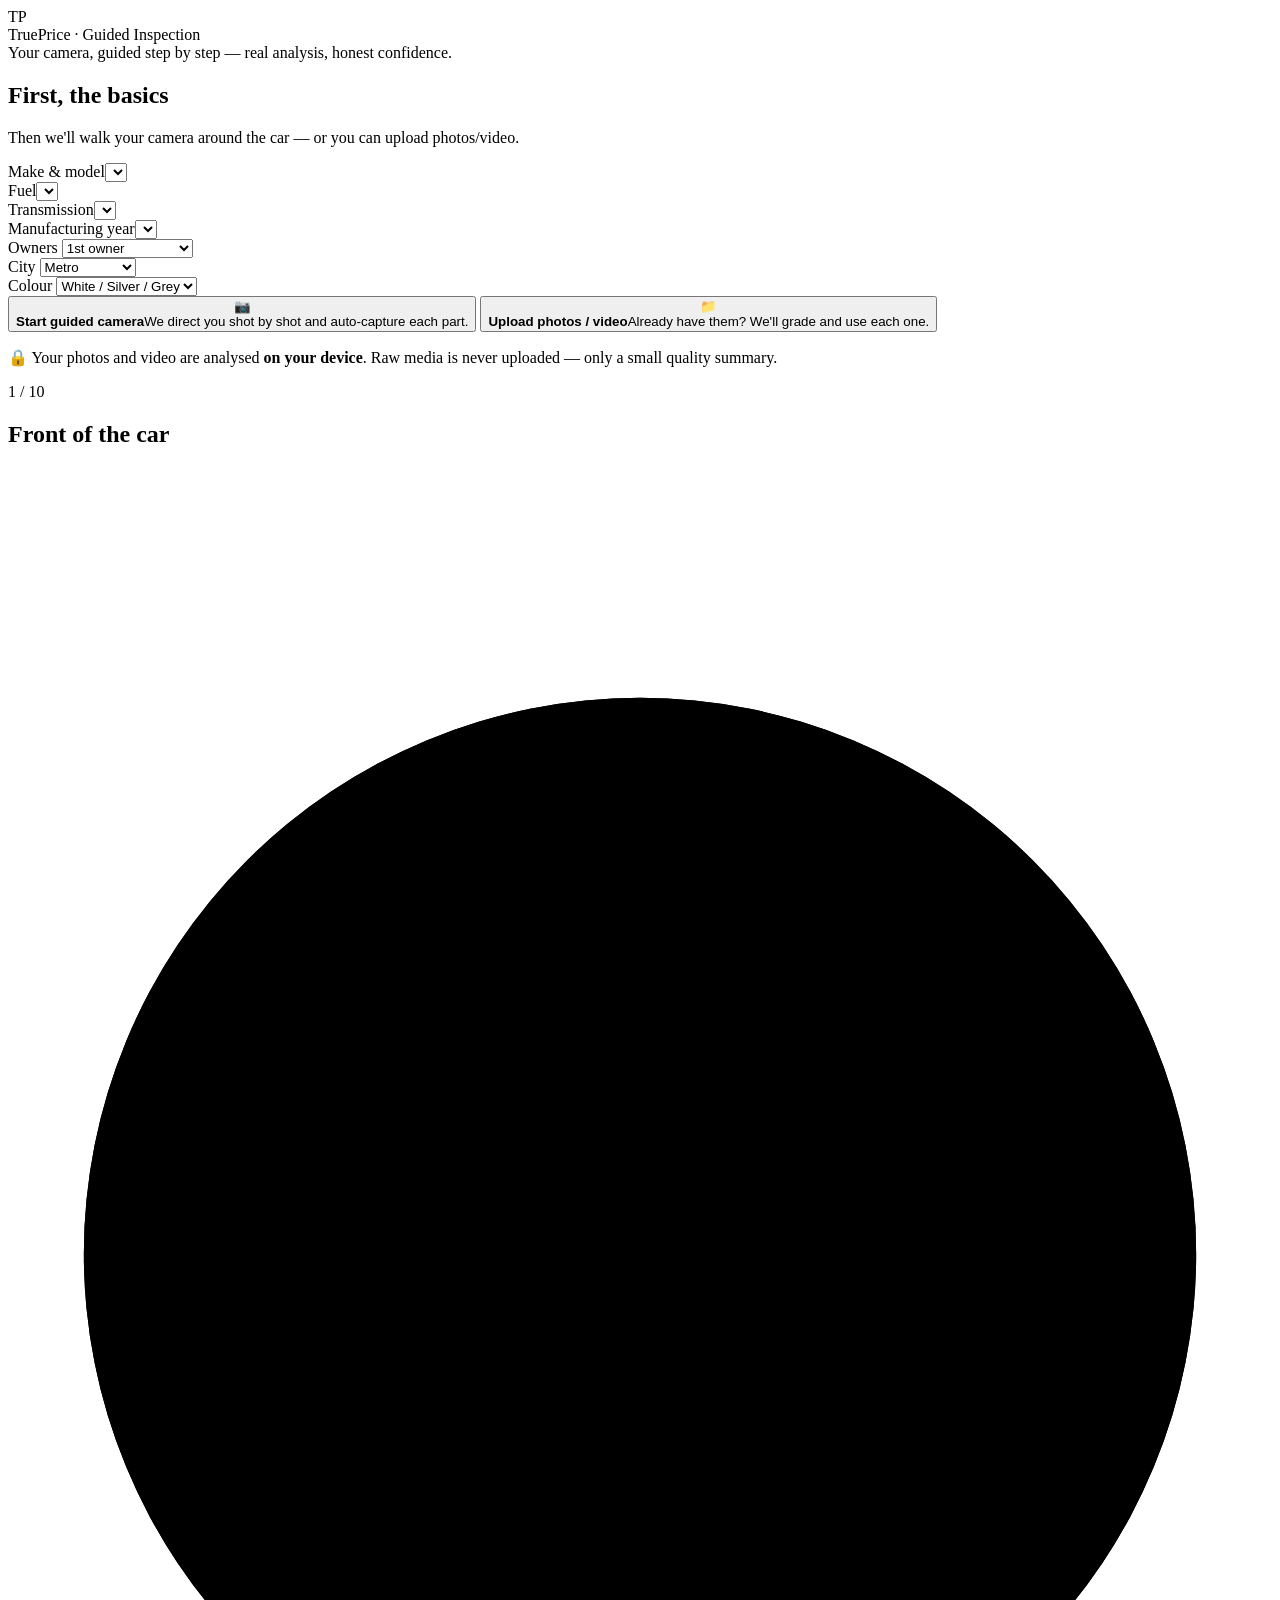
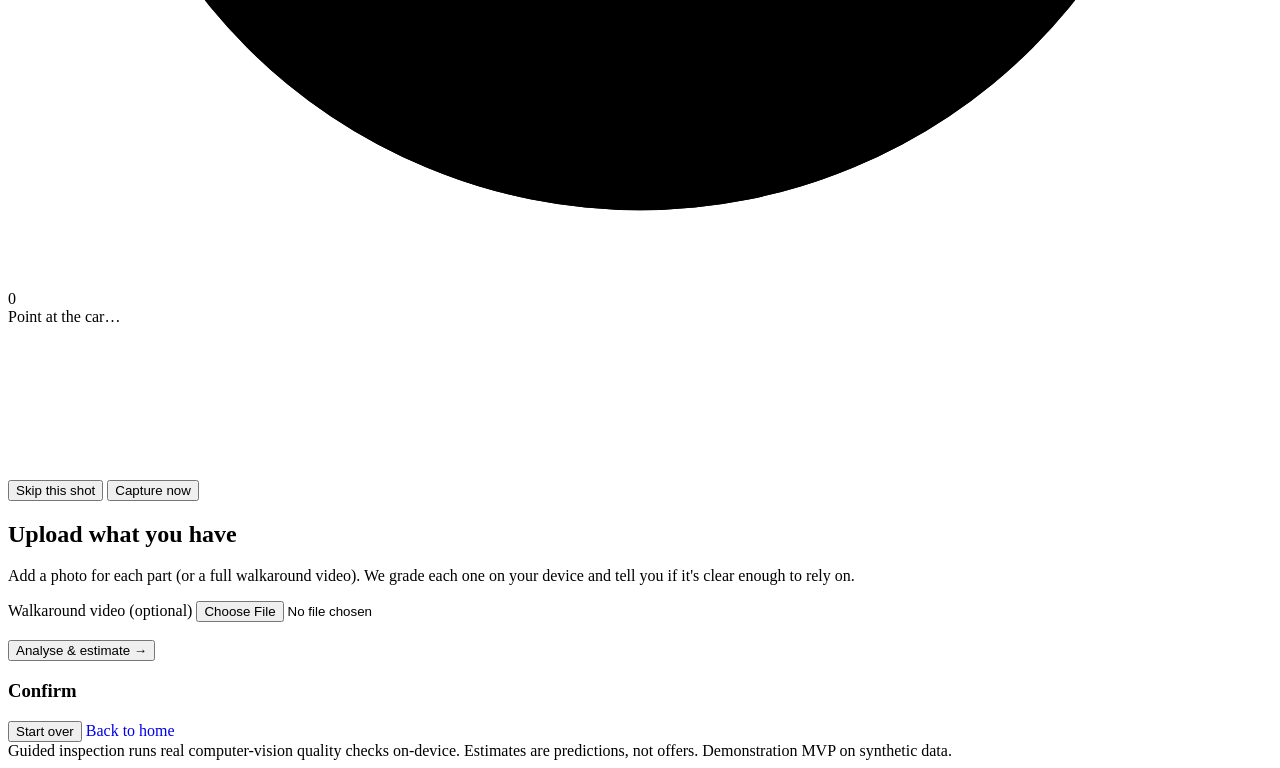
==== frontend/inspect.html @ 5661c413 "Add Guided AI Inspection (camera + upload) and founder pitch docs Vision features: - Real on-device " ====
<!doctype html>
<html lang="en">
<head>
  <meta charset="utf-8" />
  <meta name="viewport" content="width=device-width, initial-scale=1" />
  <title>TruePrice — Guided AI Inspection</title>
  <link rel="stylesheet" href="/styles.css" />
  <link rel="stylesheet" href="/vision.css" />
</head>
<body>
  <div class="wrap">
    <header>
      <div class="logo">TP</div>
      <div>
        <div class="brandname">TruePrice · Guided Inspection</div>
        <div class="tagline">Your camera, guided step by step — real analysis, honest confidence.</div>
      </div>
    </header>

    <!-- STAGE 1: basics -->
    <section class="card" id="stage-basics">
      <h2>First, the basics</h2>
      <p class="sub">Then we'll walk your camera around the car — or you can upload photos/video.</p>
      <div class="grid">
        <div class="field full"><label for="model">Make &amp; model</label><select id="model"></select></div>
        <div class="field"><label for="fuel">Fuel</label><select id="fuel"></select></div>
        <div class="field"><label for="transmission">Transmission</label><select id="transmission"></select></div>
        <div class="field"><label for="year">Manufacturing year</label><select id="year"></select></div>
        <div class="field"><label for="owners">Owners</label>
          <select id="owners"><option value="1">1st owner</option><option value="2">2nd owner</option>
          <option value="3">3rd owner</option><option value="4">4th owner or more</option></select></div>
        <div class="field"><label for="city_tier">City</label>
          <select id="city_tier"><option value="metro">Metro</option><option value="tier2">Tier-2</option>
          <option value="tier3">Tier-3 / town</option></select></div>
        <div class="field"><label for="color">Colour</label>
          <select id="color"><option value="neutral">White / Silver / Grey</option>
          <option value="standard">Red / Blue / Black</option><option value="niche">Other</option></select></div>
      </div>
      <div class="modepick">
        <button class="modecard" id="mode-camera">
          <div class="mi">📷</div><div><b>Start guided camera</b><span>We direct you shot by shot and auto-capture each part.</span></div>
        </button>
        <button class="modecard" id="mode-upload">
          <div class="mi">📁</div><div><b>Upload photos / video</b><span>Already have them? We'll grade and use each one.</span></div>
        </button>
      </div>
      <p class="privacy">🔒 Your photos and video are analysed <b>on your device</b>. Raw media is never uploaded — only a small quality summary.</p>
    </section>

    <!-- STAGE 2: camera -->
    <section class="card hidden" id="stage-camera">
      <div class="pointhead">
        <div><span class="pill" id="cam-progress">1 / 10</span></div>
        <h2 id="cam-title">Front of the car</h2>
        <p class="sub" id="cam-instruction"></p>
      </div>
      <div class="camstage">
        <video id="video" playsinline autoplay muted></video>
        <div class="overlay">
          <div class="qring" id="qring"><svg viewBox="0 0 100 100"><circle class="track" cx="50" cy="50" r="44"/><circle class="prog" id="qprog" cx="50" cy="50" r="44"/></svg><span id="qval">0</span></div>
          <div class="guidance" id="guidance"><span class="dotpulse"></span><span id="guidance-txt">Point at the car…</span></div>
        </div>
        <canvas id="analysis" width="160" height="120" class="hidden"></canvas>
        <canvas id="capture" class="hidden"></canvas>
      </div>
      <div class="camctrls">
        <button class="btn-ghost" id="cam-skip">Skip this shot</button>
        <button class="btn-primary" id="cam-manual">Capture now</button>
      </div>
      <div class="filmstrip" id="filmstrip"></div>
    </section>

    <!-- STAGE 2b: upload -->
    <section class="card hidden" id="stage-upload">
      <h2>Upload what you have</h2>
      <p class="sub">Add a photo for each part (or a full walkaround video). We grade each one on
        your device and tell you if it's clear enough to rely on.</p>
      <div class="field full" style="margin-bottom:18px">
        <label for="videofile">Walkaround video (optional)</label>
        <input type="file" id="videofile" accept="video/*" />
        <div class="hint" id="video-status"></div>
      </div>
      <div id="upload-points"></div>
      <div class="row end"><button class="btn-primary" id="upload-done">Analyse &amp; estimate →</button></div>
    </section>

    <!-- confirm modal -->
    <div class="modal hidden" id="confirm-modal">
      <div class="modal-card">
        <div class="modal-thumb" id="confirm-thumb"></div>
        <h3 id="confirm-q">Confirm</h3>
        <p class="sub" id="confirm-why"></p>
        <div class="choices" id="confirm-choices"></div>
      </div>
    </div>

    <!-- STAGE 3: result -->
    <section class="card hidden" id="stage-result"><div id="result-body"></div>
      <div class="row"><button class="btn-primary" onclick="location.reload()">Start over</button>
      <a href="/" class="btn-ghost" style="text-decoration:none;display:inline-flex;align-items:center">Back to home</a></div>
    </section>

    <footer>Guided inspection runs real computer-vision quality checks on-device. Estimates are
      predictions, not offers. Demonstration MVP on synthetic data.</footer>
  </div>
  <script src="/vision.js"></script>
</body>
</html>
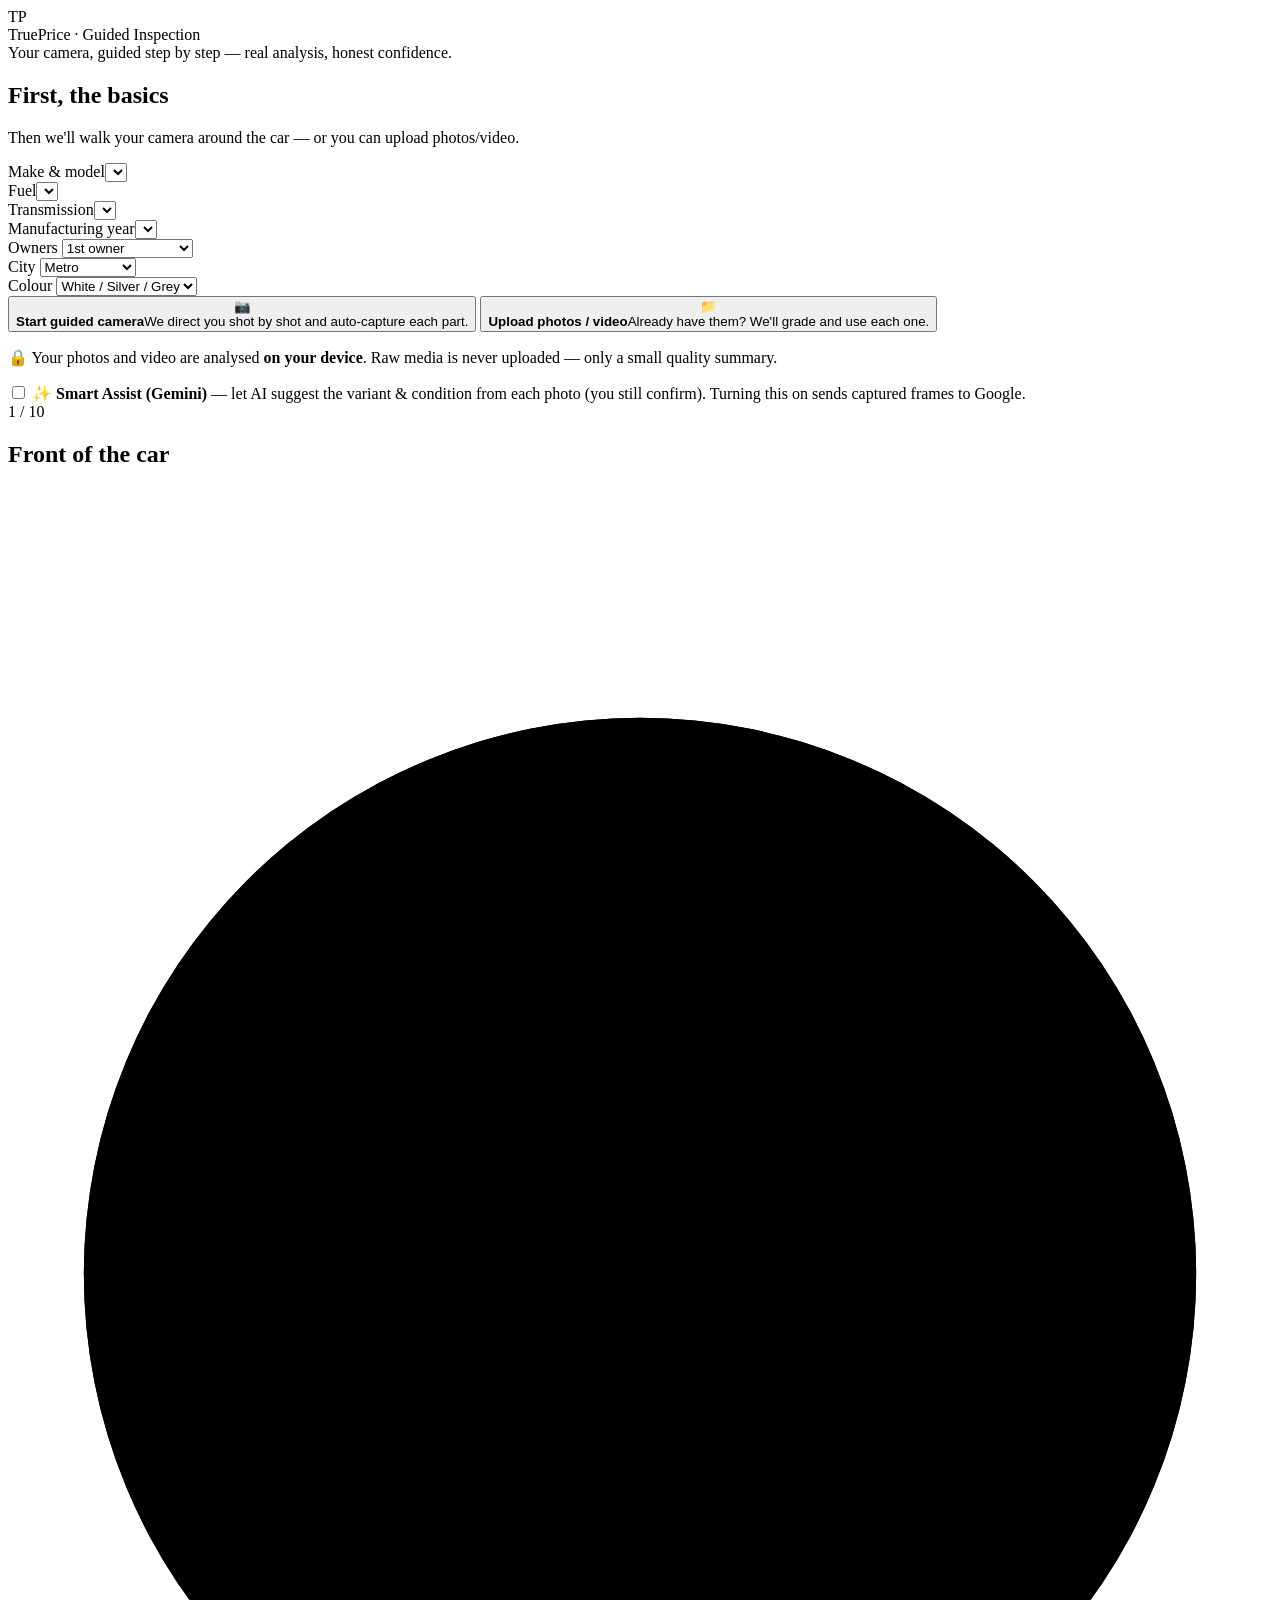
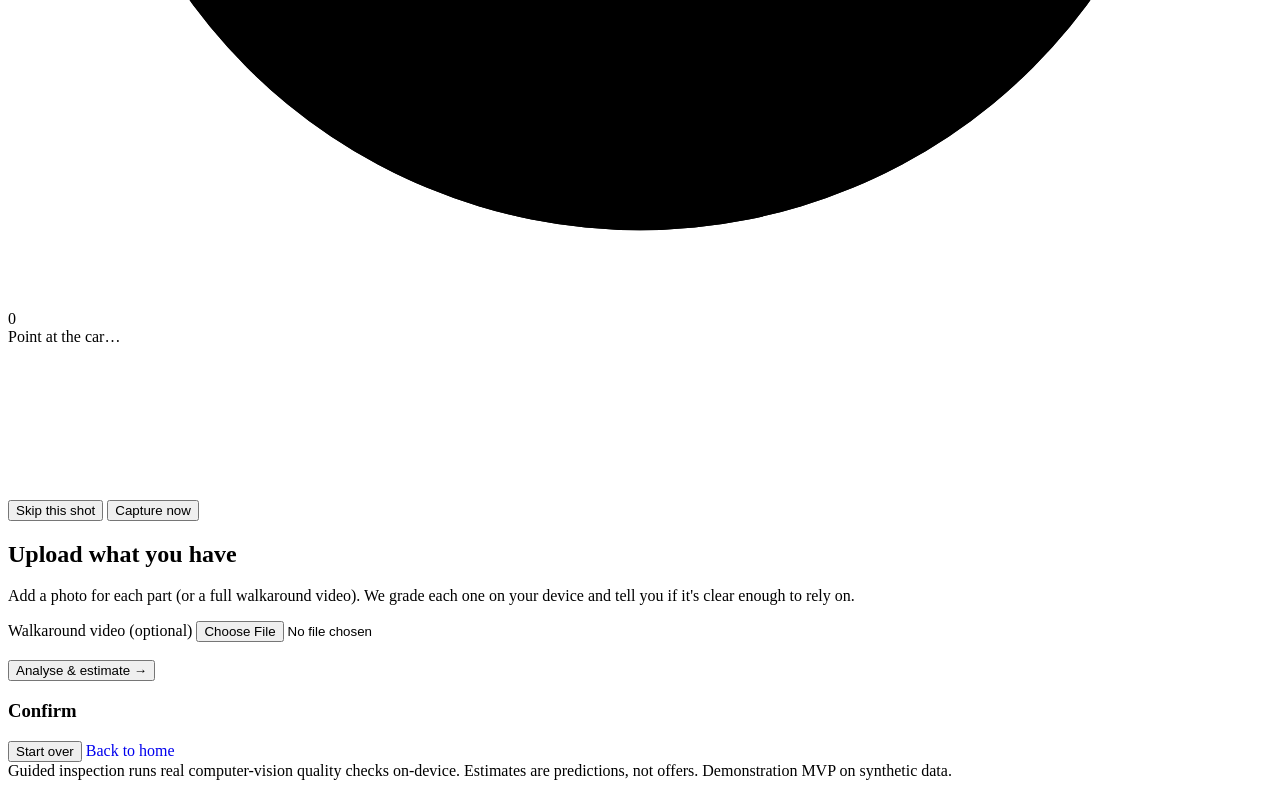
==== commit 40792191: "Add optional Smart Assist (Gemini) for guided inspection — opt-in, off by default - On-device CV rem" ====
--- a/frontend/inspect.html
+++ b/frontend/inspect.html
@@ -45,6 +45,12 @@
         </button>
       </div>
       <p class="privacy">🔒 Your photos and video are analysed <b>on your device</b>. Raw media is never uploaded — only a small quality summary.</p>
+      <label class="smart-toggle hidden" id="smart-toggle">
+        <input type="checkbox" id="smart-check">
+        <span><b>✨ Smart Assist (Gemini)</b> — let AI suggest the variant &amp; condition from each
+        photo (you still confirm). <span class="warn-note">Turning this on sends captured frames to
+        Google.</span></span>
+      </label>
     </section>
 
     <!-- STAGE 2: camera -->
